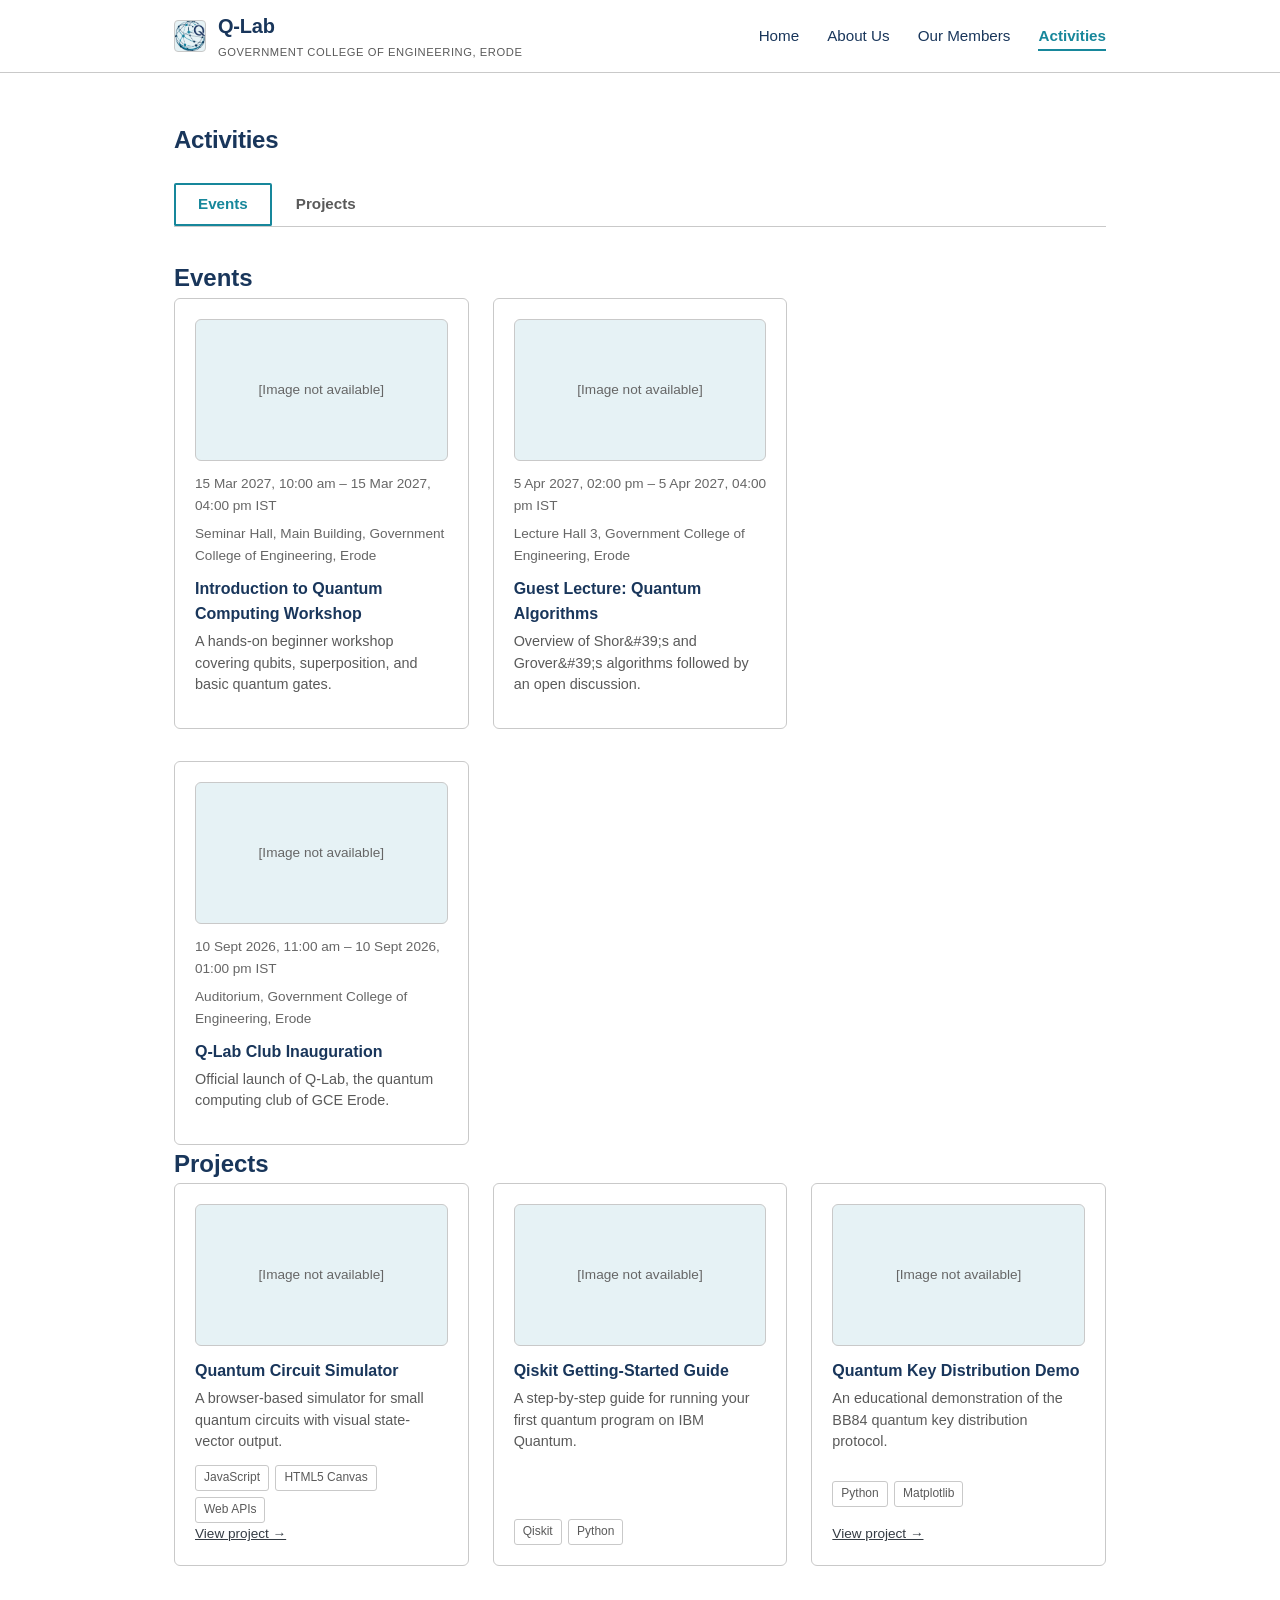
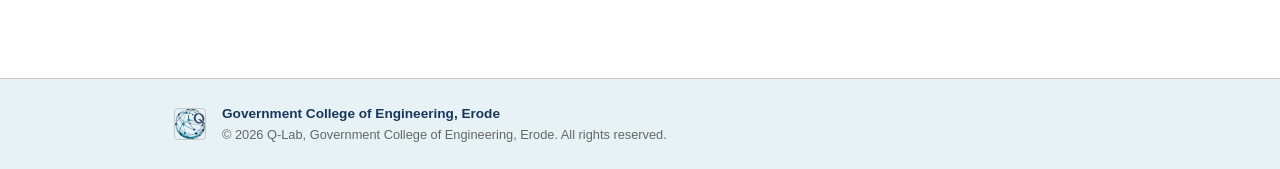
==== activities.html @ 96b18da8 "Initial commit" ====
<!DOCTYPE html>
<html lang="en">
<head>
  <meta charset="UTF-8">
  <meta name="viewport" content="width=device-width, initial-scale=1.0">
  <title>Activities | Q-Lab, Government College of Engineering, Erode</title>
  <link rel="stylesheet" href="css/style.css">
</head>
<body>

  <!-- ===== SHARED HEADER ===== -->
  <header class="site-header">
    <div class="container header-inner">
      <a href="index.html" class="brand" aria-label="Q-Lab — go to home">
        <!-- Q-Lab logo — replaceable asset. See README Section J for details. -->
        <img src="assets/images/qlab-logo.png" alt="Q-Lab logo" class="brand-mark">
        <div class="brand-text">Q-Lab<span>Government College of Engineering, Erode</span></div>
      </a>
      <nav class="site-nav" id="site-nav">
        <ul class="nav-links" id="nav-links">
          <li><a href="index.html" class="nav-link">Home</a></li>
          <li><a href="about.html" class="nav-link">About Us</a></li>
          <li><a href="members.html" class="nav-link">Our Members</a></li>
          <li><a href="activities.html" class="nav-link" aria-current="page">Activities</a></li>
        </ul>
        <button class="nav-toggle" id="nav-toggle" aria-controls="nav-links" aria-expanded="false">Menu</button>
      </nav>
    </div>
  </header>

  <main id="main">
    <!-- ===== ACTIVITIES ===== -->
    <section class="section">
      <div class="container">
        <h1 class="section-title">Activities</h1>

        <div class="tabs" role="tablist" aria-label="Q-Lab activities">
          <button
            role="tab"
            id="tab-events"
            aria-selected="true"
            aria-controls="panel-events"
            tabindex="0"
          >
            Events
          </button>
          <button
            role="tab"
            id="tab-projects"
            aria-selected="false"
            aria-controls="panel-projects"
            tabindex="-1"
          >
            Projects
          </button>
        </div>

        <!-- Events panel -->
        <div
          id="panel-events"
          role="tabpanel"
          aria-labelledby="tab-events"
          tabindex="0"
        >
          <h2>Events</h2>
          <div class="card-grid" id="upcoming-list"></div>
          <div class="card-grid" id="past-list"></div>
        </div>

        <!-- Projects panel -->
        <div
          id="panel-projects"
          role="tabpanel"
          aria-labelledby="tab-projects"
          tabindex="0"
          class="hidden"
        >
          <h2>Projects</h2>
          <div class="card-grid" id="projects-list"></div>
        </div>
      </div>
    </section>
  </main>

  <!-- ===== SHARED FOOTER ===== -->
  <footer class="site-footer">
    <div class="container footer-inner">
      <img src="assets/images/qlab-logo.png" alt="Government College of Engineering, Erode logo" class="footer-logo">
      <div class="footer-info">
        <div class="footer-college">Government College of Engineering, Erode</div>
        <div class="footer-copyright">&copy; 2026 Q-Lab, Government College of Engineering, Erode. All rights reserved.</div>
      </div>
    </div>
  </footer>

  <script src="js/events.js"></script>
  <script src="js/projects.js"></script>
  <script src="js/activities.js"></script>
</body>
</html>
---- css/style.css ----
/* ==========================================================================
   Q-Lab Website — Shared Visual System
   Quantum Computing Club, Government College of Engineering, Erode
   --------------------------------------------------------------------------
   Minimal, professional academic style.
   - Background: white (#FFFFFF)
   - Text: charcoal (#343B43)
   - Headings/nav: navy (#19365B)
   - Active links/buttons/focus: teal (#17879B)
   - Surface: pale cyan (#E6F2F5)
   - No neon effects, no excessive animation
   ========================================================================== */

/* ---------- Design tokens ---------- */
:root {
  /* Colours — Quantum Academic palette */
  --color-primary: #19365B;   /* Primary navy — headings, navigation */
  --color-accent: #17879B;    /* Teal accent — active links, buttons, focus */
  --color-bg: #FFFFFF;        /* White background */
  --color-surface: #E6F2F5;   /* Pale cyan surface — subtle backgrounds */
  --color-border: #c9c9c9;    /* Neutral border */
  --color-text: #343B43;      /* Charcoal body text */
  --color-text-muted: #5a5a5a;
  --color-text-light: #666666;
  --color-focus: #17879B;     /* Teal for focus indicators */

  /* Typography */
  --font-family: -apple-system, BlinkMacSystemFont, "Segoe UI", Roboto,
    "Helvetica Neue", Arial, sans-serif;
  --font-size-base: 1rem;
  --line-height: 1.6;

  /* Layout */
  --radius: 6px;
  --space: 1.5rem;
  --max-width: 980px;
  --header-height: 72px;

  /* Watermark (ghosted logo behind content) */
  --watermark-opacity: 0.04;
  --watermark-width: 45vw;
  --watermark-width-mobile: 70vw;
  --watermark-opacity-mobile: 0.03;

  /* Animation */
  --anim-duration-fast: 200ms;
  --anim-duration-base: 350ms;
  --anim-duration-slow: 600ms;
  --anim-easing: cubic-bezier(0.4, 0, 0.2, 1);
  --anim-easing-out: cubic-bezier(0, 0, 0.2, 1);
  --anim-easing-in: cubic-bezier(0.4, 0, 1, 1);
}

/* ---------- Reset / base ---------- */
* {
  box-sizing: border-box;
  margin: 0;
  padding: 0;
}

html {
  scroll-behavior: smooth;
}

body {
  font-family: var(--font-family);
  font-size: var(--font-size-base);
  line-height: var(--line-height);
  color: var(--color-text);
  background: transparent;
  margin: 0;
  /* Safety net: prevent horizontal overflow on any viewport */
  overflow-x: hidden;
}

a {
  color: inherit;
  text-decoration: underline;
}

a[aria-current="page"] {
  text-decoration: none;
  font-weight: 600;
}

img {
  max-width: 100%;
  height: auto;
  display: block;
}

.container {
  max-width: var(--max-width);
  margin: 0 auto;
  padding: 0 var(--space);
}

/* Scroll-margin so in-page anchors do not hide behind the sticky header */
section,
h1,
h2 {
  scroll-margin-top: calc(var(--header-height) + 1rem);
}

/* ---------- Reduced motion ---------- */
@media (prefers-reduced-motion: reduce) {
  *,
  *::before,
  *::after {
    animation-duration: 0.01ms !important;
    animation-iteration-count: 1 !important;
    transition-duration: 0.01ms !important;
  }
  html {
    scroll-behavior: auto !important;
  }
}

/* ---------- Watermark (ghosted logo behind all content) ---------- */
body::before {
  content: "";
  position: fixed;
  top: 50%;
  left: 50%;
  transform: translate(-50%, -50%);
  width: var(--watermark-width);
  max-width: min(700px, 90vw);
  height: auto;
  max-height: min(700px, 85vh);
  background-image: url("assets/images/qlab-logo.png");
  background-repeat: no-repeat;
  background-position: center;
  background-size: contain;
  opacity: var(--watermark-opacity);
  pointer-events: none;
  z-index: 0;
  /* Prevent horizontal overflow */
  overflow: clip;
}

/* ---------- Utility ---------- */
.section {
  padding: 3rem 0;
}

.section-title {
  font-size: 1.5rem;
  font-weight: 700;
  letter-spacing: -0.01em;
  margin-bottom: 1.5rem;
  color: var(--color-primary);
}

h1, h2, h3 {
  color: var(--color-primary);
}

.empty-state {
  text-align: center;
  padding: 3rem 1rem;
  color: var(--color-text-muted);
}

/* ---------- Buttons ---------- */
.btn {
  display: inline-flex;
  align-items: center;
  border: 1px solid var(--color-accent);
  background: var(--color-bg);
  color: var(--color-accent);
  padding: 0.55rem 1.1rem;
  font-size: 0.95rem;
  font-weight: 500;
  border-radius: var(--radius);
  cursor: pointer;
  text-decoration: none;
  line-height: 1;
  font-family: inherit;
  transition:
    background var(--anim-duration-fast) var(--anim-easing),
    border-color var(--anim-duration-fast) var(--anim-easing),
    color var(--anim-duration-fast) var(--anim-easing),
    transform var(--anim-duration-fast) var(--anim-easing);
}

.btn:hover {
  background: var(--color-accent);
  border-color: var(--color-accent);
  color: var(--color-bg);
}

.btn:focus-visible {
  outline: 2px solid var(--color-focus);
  outline-offset: 2px;
}

.btn:active {
  transform: scale(0.98);
}

/* ---------- Header ---------- */
.site-header {
  position: sticky;
  top: 0;
  border-bottom: 1px solid var(--color-border);
  background: var(--color-bg);
  z-index: 50;
  transition:
    border-color var(--anim-duration-fast) var(--anim-easing),
    background var(--anim-duration-fast) var(--anim-easing);
}

.header-inner {
  display: flex;
  align-items: center;
  justify-content: space-between;
  height: var(--header-height);
}

.brand {
  display: flex;
  align-items: center;
  gap: 0.75rem;
  text-decoration: none;
}

.brand-mark {
  width: 32px;
  height: 32px;
  border: 1px solid var(--color-border);
  border-radius: 4px;
  background: var(--color-surface);
  display: flex;
  align-items: center;
  justify-content: center;
  flex-shrink: 0;
  transition:
    border-color var(--anim-duration-fast) var(--anim-easing),
    transform var(--anim-duration-fast) var(--anim-easing);
}

.brand-text {
  font-size: 1.25rem;
  font-weight: 700;
  letter-spacing: -0.01em;
  color: var(--color-primary);
}

.brand-text span {
  display: block;
  font-size: 0.7rem;
  font-weight: 500;
  color: var(--color-text-muted);
  letter-spacing: 0.05em;
  text-transform: uppercase;
  margin-top: 0.12em;
}

.site-nav .nav-links {
  display: flex;
  gap: 1.75rem;
  align-items: center;
  list-style: none;
}

.nav-link {
  position: relative;
  font-size: 0.95rem;
  font-weight: 500;
  color: var(--color-primary);
  text-decoration: none;
  padding: 0.4rem 0;
  transition:
    color var(--anim-duration-base) var(--anim-easing),
    border-color var(--anim-duration-base) var(--anim-easing);
}

.nav-link::after {
  content: "";
  position: absolute;
  bottom: 0;
  left: 0;
  width: 0;
  height: 2px;
  background-color: var(--color-accent);
  transition: width var(--anim-duration-base) var(--anim-easing);
}

.nav-link:hover,
.nav-link:focus-visible {
  color: var(--color-accent);
}

.nav-link:hover::after,
.nav-link[aria-current="page"]::after {
  width: 100%;
}

.nav-link:focus-visible {
  outline: 2px solid var(--color-focus);
  outline-offset: 2px;
  border-radius: 2px;
}

.nav-link[aria-current="page"] {
  color: var(--color-accent);
  text-decoration: none;
  font-weight: 600;
}

.nav-toggle {
  display: none;
  border: 1px solid var(--color-border);
  background: transparent;
  color: var(--color-text);
  padding: 0.45rem 0.7rem;
  font-size: 1rem;
  border-radius: var(--radius);
  cursor: pointer;
  font-family: inherit;
  transition:
    border-color var(--anim-duration-fast) var(--anim-easing),
    color var(--anim-duration-fast) var(--anim-easing);
}

.nav-toggle:focus-visible {
  outline: 2px solid var(--color-focus);
  outline-offset: 2px;
}

/* ---------- Banner (Home page) ---------- */
.banner {
  margin-top: 2rem;
  margin-bottom: 2rem;
}

.banner-image {
  width: 100%;
  max-height: 300px;
  object-fit: cover;
  border-radius: var(--radius);
  border: 1px solid var(--color-border);
  display: block;
  background: var(--color-surface);
  animation: bannerEntrance var(--anim-duration-slow) var(--anim-easing-out) forwards;
}

@keyframes bannerEntrance {
  from {
    opacity: 0;
    transform: scale(0.98);
  }
  to {
    opacity: 1;
    transform: scale(1);
  }
}

/* ---------- Home page ---------- */
.home-intro {
  font-size: 1.1rem;
  color: var(--color-text-muted);
  max-width: 46rem;
  margin-bottom: 2rem;
  line-height: 1.6;
  animation: fadeInUp var(--anim-duration-base) var(--anim-easing-out) forwards;
}

@keyframes fadeInUp {
  from {
    opacity: 0;
    transform: translateY(12px);
  }
  to {
    opacity: 1;
    transform: translateY(0);
  }
}

.nav-card-grid {
  display: grid;
  grid-template-columns: repeat(auto-fill, minmax(260px, 1fr));
  gap: 1.5rem;
}

.nav-card {
  position: relative;
  text-decoration: none;
  color: inherit;
  display: flex;
  flex-direction: column;
  transition:
    transform var(--anim-duration-base) var(--anim-easing),
    box-shadow var(--anim-duration-base) var(--anim-easing),
    border-color var(--anim-duration-base) var(--anim-easing);
}

.nav-card-image {
  width: 100%;
  aspect-ratio: 1 / 1;
  background: var(--color-surface);
  border: 1px solid var(--color-border);
  border-radius: var(--radius);
  display: flex;
  align-items: center;
  justify-content: center;
  font-size: 0.85rem;
  color: var(--color-text-muted);
  margin-bottom: 0.75rem;
  flex-shrink: 0;
  transition:
    border-color var(--anim-duration-base) var(--anim-easing),
    background var(--anim-duration-base) var(--anim-easing);
}

.nav-card h3 {
  font-size: 1rem;
  font-weight: 600;
  margin-bottom: 0.25rem;
  color: var(--color-primary);
  transition: color var(--anim-duration-base) var(--anim-easing);
}

.nav-card p {
  font-size: 0.9rem;
  color: var(--color-text-muted);
  margin: 0;
  line-height: 1.5;
}

.nav-card-arrow {
  display: inline-block;
  margin-left: 0.35rem;
  font-size: 0.85rem;
  color: var(--color-text-muted);
  transition:
    transform var(--anim-duration-base) var(--anim-easing),
    color var(--anim-duration-base) var(--anim-easing);
  opacity: 0.6;
}

.nav-card:hover {
  transform: translateY(-4px);
  border-color: var(--color-accent);
  box-shadow: 0 8px 24px rgba(0, 0, 0, 0.08);
}

.nav-card:hover .nav-card-image {
  border-color: var(--color-accent);
  background: var(--color-surface);
}

.nav-card:hover h3 {
  color: var(--color-accent);
}

.nav-card:hover .nav-card-arrow {
  transform: translateX(4px);
  color: var(--color-accent);
  opacity: 1;
}

/* ---------- Generic card grid ---------- */
.card-grid {
  display: grid;
  grid-template-columns: repeat(auto-fill, minmax(220px, 1fr));
  gap: 1.5rem;
}

.card {
  border: 1px solid var(--color-border);
  border-radius: var(--radius);
  padding: 1.25rem;
  background: var(--color-bg);
  transition:
    box-shadow var(--anim-duration-base) var(--anim-easing),
    border-color var(--anim-duration-base) var(--anim-easing);
  display: flex;
  flex-direction: column;
  min-width: 0;
}

.card:hover {
  border-color: var(--color-accent);
  box-shadow: 0 4px 12px rgba(0, 0, 0, 0.06);
}

.card-image {
  width: 100%;
  aspect-ratio: 4 / 3;
  background: var(--color-surface);
  border: 1px solid var(--color-border);
  border-radius: var(--radius);
  overflow: hidden;
  display: flex;
  align-items: center;
  justify-content: center;
  font-size: 0.85rem;
  color: var(--color-text-light);
  margin-bottom: 0.75rem;
  flex-shrink: 0;
  transition:
    border-color var(--anim-duration-base) var(--anim-easing),
    transform var(--anim-duration-base) var(--anim-easing);
}

.card-image img {
  width: 100%;
  height: 100%;
  object-fit: cover;
  transition: transform var(--anim-duration-slow) var(--anim-easing);
}

.card:hover .card-image img {
  transform: scale(1.02);
}

.card h3 {
  font-size: 1rem;
  font-weight: 600;
  margin-bottom: 0.25rem;
  color: var(--color-primary);
}

.card p {
  font-size: 0.9rem;
  color: var(--color-text-muted);
  margin-bottom: 0.75rem;
  line-height: 1.5;
}

/* ---------- Profile cards (Our Members) ---------- */
/* Scroll-reveal: cards start hidden and fade/rise into view */
.reveal-card {
  opacity: 0;
  transform: translateY(20px);
  transition:
    opacity var(--anim-duration-base) var(--anim-easing-out),
    transform var(--anim-duration-base) var(--anim-easing-out);
}

.reveal-card.reveal-visible {
  opacity: 1;
  transform: translateY(0);
}

.profile-card {
  padding: 1.25rem;
}

.profile-card .card-image {
  aspect-ratio: 1 / 1;
}

.profile-card h3 {
  font-size: 1rem;
  font-weight: 600;
  margin-bottom: 0.25rem;
  color: var(--color-primary);
  transition: color var(--anim-duration-base) var(--anim-easing);
}

.card-role {
  font-size: 0.85rem;
  font-weight: 600;
  color: var(--color-accent);
  margin-bottom: 0.25rem;
}

.card-department {
  font-size: 0.85rem;
  color: var(--color-text-muted);
  margin-bottom: 0.75rem;
}

.card-contribution {
  font-size: 0.9rem;
  color: var(--color-text-muted);
  line-height: 1.5;
  margin: 0;
}

.profile-card:hover {
  border-color: var(--color-accent);
  box-shadow: 0 6px 18px rgba(0, 0, 0, 0.08);
}

.profile-card:hover .card-image img {
  transform: scale(1.03);
}

/* ---------- About Us page ---------- */
.about-intro {
  font-size: 1.1rem;
  color: var(--color-text-muted);
  max-width: 46rem;
  margin-bottom: 2rem;
  line-height: 1.6;
  animation: fadeInUp var(--anim-duration-base) var(--anim-easing-out) forwards;
}

.about-statements {
  display: flex;
  flex-direction: column;
  gap: 1.5rem;
  margin-bottom: 3rem;
}

.statement {
  border: 1px solid var(--color-border);
  border-radius: var(--radius);
  padding: 1.5rem;
  background: var(--color-surface);
  animation: fadeInUp var(--anim-duration-base) var(--anim-easing-out) forwards;
}

.statement h2 {
  font-size: 1.25rem;
  font-weight: 700;
  margin-bottom: 0.75rem;
  color: var(--color-primary);
}

.statement p {
  font-size: 1rem;
  line-height: 1.6;
  color: var(--color-text);
  margin-bottom: 0.5rem;
}

.statement-source {
  font-size: 0.85rem;
  font-weight: 500;
  color: var(--color-text-muted);
  text-transform: uppercase;
  letter-spacing: 0.05em;
}

.member-group-section {
  margin-bottom: 3rem;
}

.member-group-section h2 {
  font-size: 1.35rem;
  font-weight: 700;
  margin-bottom: 0.5rem;
  color: var(--color-primary);
}

.member-group-intro {
  font-size: 0.95rem;
  color: var(--color-text-muted);
  margin-bottom: 1.5rem;
}

.about-card-grid {
  display: grid;
  grid-template-columns: repeat(auto-fill, minmax(200px, 1fr));
  gap: 1.5rem;
}

/* ---------- Activities tabs ---------- */
.tabs {
  display: flex;
  gap: 0;
  border-bottom: 1px solid var(--color-border);
  margin-bottom: 2rem;
}

.tabs [role="tab"] {
  position: relative;
  background: transparent;
  border: none;
  border-bottom: 2px solid transparent;
  padding: 0.75rem 1.5rem;
  font-size: 0.95rem;
  font-weight: 600;
  color: var(--color-text-muted);
  cursor: pointer;
  font-family: inherit;
  transition:
    color var(--anim-duration-base) var(--anim-easing),
    border-color var(--anim-duration-base) var(--anim-easing);
}

.tabs [role="tab"][aria-selected="true"] {
  color: var(--color-accent);
  border-bottom-color: var(--color-accent);
}

.tabs [role="tab"]:focus-visible {
  outline: 2px solid var(--color-focus);
  outline-offset: -2px;
  border-radius: 2px;
}

.tabpanel {
  opacity: 0;
  pointer-events: none;
  transition: opacity var(--anim-duration-base) var(--anim-easing);
}

.tabpanel.hidden {
  display: none;
}

.tabpanel:not(.hidden) {
  opacity: 1;
  pointer-events: auto;
  display: block;
}

/* ---------- Coming Soon ---------- */
.coming-soon {
  text-align: center;
  padding: 4rem 1rem;
  color: var(--color-text-muted);
}

.coming-soon h2 {
  font-size: 1.25rem;
  font-weight: 700;
  color: var(--color-primary);
  margin-bottom: 0.5rem;
}

.coming-soon p {
  animation: quantumPulse 3s ease-in-out infinite;
}

@keyframes quantumPulse {
  0%,
  100% {
    opacity: 0.7;
  }
  50% {
    opacity: 1;
  }
}

/* ---------- Event cards ---------- */
.event-card .card-image {
  aspect-ratio: 16 / 9;
}

.event-dates {
  font-size: 0.85rem;
  color: var(--color-text-light);
  margin-bottom: 0.4rem;
}

.event-venue {
  font-size: 0.85rem;
  color: var(--color-text-light);
  margin-bottom: 0.6rem;
}

#upcoming-list {
  margin-bottom: 2rem;
}

/* ---------- Project cards ---------- */
.project-card .card-image {
  aspect-ratio: 16 / 9;
}

.tech-list {
  display: flex;
  flex-wrap: wrap;
  gap: 0.4rem;
  margin-top: auto;
}

.tech-tag {
  font-size: 0.75rem;
  border: 1px solid var(--color-border);
  border-radius: 3px;
  padding: 0.15rem 0.5rem;
  color: var(--color-text-muted);
}

.card-link {
  margin-top: auto;
  font-size: 0.85rem;
  font-weight: 500;
  color: var(--color-text);
  text-decoration: underline;
}

.card-link:hover {
  color: var(--color-accent);
}

/* ---------- Footer ---------- */
.site-footer {
  border-top: 1px solid var(--color-border);
  margin-top: 4rem;
  padding: 1.5rem 0;
  color: var(--color-text-muted);
  font-size: 0.85rem;
  background: var(--color-surface);
}

.footer-inner {
  display: flex;
  align-items: center;
  gap: 1rem;
  flex-wrap: wrap;
}

.footer-logo {
  width: 32px;
  height: 32px;
  border: 1px solid var(--color-border);
  border-radius: 4px;
  background: var(--color-surface);
  flex-shrink: 0;
  transition:
    border-color var(--anim-duration-fast) var(--anim-easing),
    transform var(--anim-duration-fast) var(--anim-easing);
}

.footer-college {
  font-weight: 600;
  color: var(--color-primary);
}

.footer-copyright {
  font-size: 0.8rem;
  color: var(--color-text-light);
}

/* ---------- Responsive ---------- */
@media (max-width: 640px) {
  .site-nav .nav-links {
    position: absolute;
    top: var(--header-height);
    left: 0;
    right: 0;
    background: var(--color-bg);
    border-bottom: 1px solid var(--color-border);
    padding: 1rem var(--space);
    flex-direction: column;
    gap: 0.75rem;
    opacity: 0;
    transform: translateY(-10px);
    transition:
      opacity var(--anim-duration-base) var(--anim-easing-out),
      transform var(--anim-duration-base) var(--anim-easing-out);
    pointer-events: none;
    visibility: hidden;
  }

  .site-nav .nav-links.mobile-open {
    opacity: 1;
    transform: translateY(0);
    pointer-events: auto;
    visibility: visible;
  }

  .nav-toggle {
    display: block;
  }

  .card-grid {
    grid-template-columns: 1fr;
  }

  .nav-card-grid {
    grid-template-columns: 1fr;
  }

  .banner-image {
    max-height: 200px;
  }

  .about-statements {
    gap: 1rem;
  }

  .statement {
    padding: 1.25rem;
  }

  .footer-inner {
    flex-direction: column;
    align-items: flex-start;
    gap: 0.75rem;
  }

  /* Watermark on mobile — smaller, slightly more subtle */
  body::before {
    width: var(--watermark-width-mobile);
    opacity: var(--watermark-opacity-mobile);
  }
}
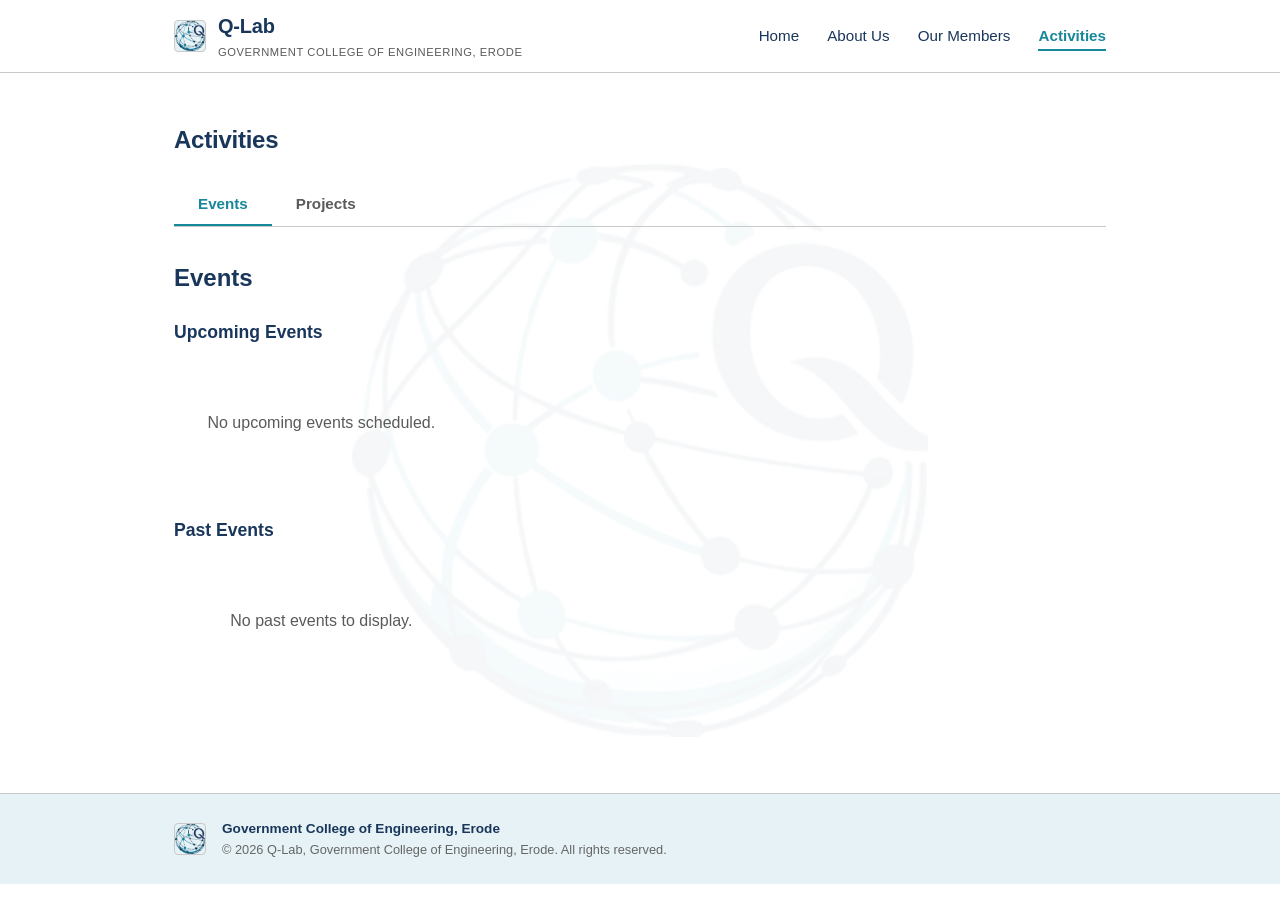
==== commit 6f87990f: "Small update in Activities pages" ====
--- a/activities.html
+++ b/activities.html
@@ -61,9 +61,12 @@
           role="tabpanel"
           aria-labelledby="tab-events"
           tabindex="0"
+          class="tabpanel"
         >
           <h2>Events</h2>
+          <h3 class="events-group-title">Upcoming Events</h3>
           <div class="card-grid" id="upcoming-list"></div>
+          <h3 class="events-group-title">Past Events</h3>
           <div class="card-grid" id="past-list"></div>
         </div>
 
@@ -73,7 +76,7 @@
           role="tabpanel"
           aria-labelledby="tab-projects"
           tabindex="0"
-          class="hidden"
+          class="tabpanel hidden"
         >
           <h2>Projects</h2>
           <div class="card-grid" id="projects-list"></div>
@@ -95,6 +98,7 @@
 
   <script src="js/events.js"></script>
   <script src="js/projects.js"></script>
+  <script src="js/main.js"></script>
   <script src="js/activities.js"></script>
 </body>
 </html>
--- a/css/style.css
+++ b/css/style.css
@@ -125,9 +125,9 @@
   transform: translate(-50%, -50%);
   width: var(--watermark-width);
   max-width: min(700px, 90vw);
-  height: auto;
+  aspect-ratio: 1 / 1;
   max-height: min(700px, 85vh);
-  background-image: url("assets/images/qlab-logo.png");
+  background-image: url("../assets/images/qlab-logo.png");
   background-repeat: no-repeat;
   background-position: center;
   background-size: contain;
@@ -136,6 +136,15 @@
   z-index: 0;
   /* Prevent horizontal overflow */
   overflow: clip;
+}
+
+/* Keep page content above the fixed watermark layer. The header already has
+   its own stacking context and remains sticky at z-index 50. */
+.banner,
+main,
+.site-footer {
+  position: relative;
+  z-index: 1;
 }
 
 /* ---------- Utility ---------- */
@@ -739,6 +748,18 @@
 }
 
 /* ---------- Event cards ---------- */
+#panel-events > h2,
+#panel-projects > h2 {
+  margin-bottom: 1.25rem;
+}
+
+.events-group-title {
+  font-size: 1.1rem;
+  font-weight: 700;
+  margin-bottom: 1rem;
+  color: var(--color-primary);
+}
+
 .event-card .card-image {
   aspect-ratio: 16 / 9;
 }
